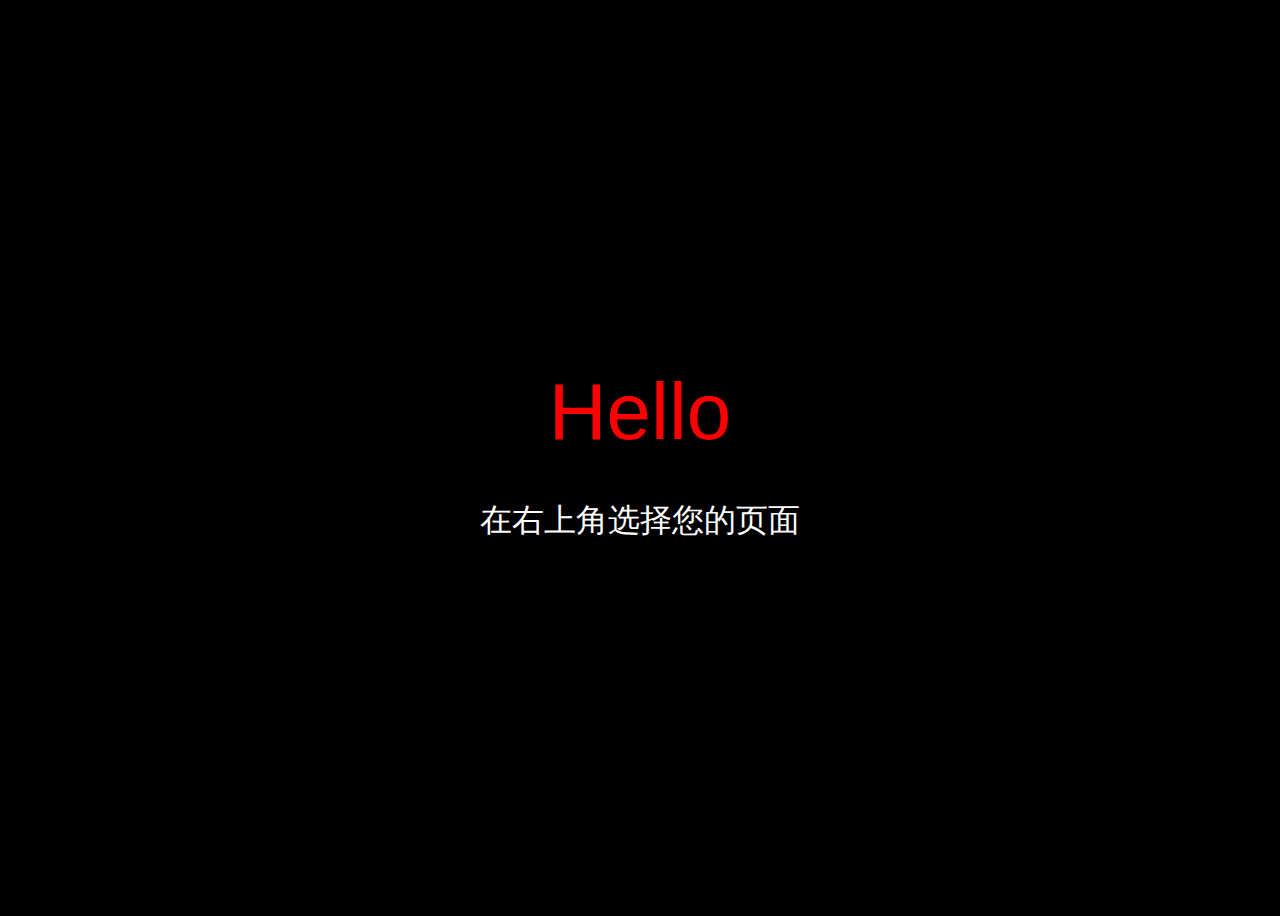
==== website/manager/index.html @ 7f81236c "The first commit!" ====
<!DOCTYPE html>
<html lang="en">
  <head>
    <script src="lottie5_12_2_min.js"></script>
    <meta charset="UTF-8" />
    <meta name="viewport" content="width=device-width, initial-scale=1.0" />
    <title>Neon Sign</title>
    <style>
      body {
        display: flex;
        justify-content: center;
        align-items: center;
        height: 100vh;
        background-color: #000;
        font-family: "Comic Sans MS", cursive, sans-serif;
        font-size: 5rem;
        text-align: center;
      }

      .neon {
        color: yellow;
      }

      .hello {
        color: red;
      }
      .ok {
        color: white;
        font-size: 2rem;
      }
    </style>
  </head>
  <body>
    <div id="text">
      <span class="hello">Hello</span>
      <span class="ok"><br />在右上角选择您的页面</span>
    </div>
    <script>
      const hello = document.getElementsByClassName("hello")[0];
      let colorIndex = 0;
      const colors = ["red", "yellow", "green"];

      function changeColor() {
        hello.style.color = colors[colorIndex];
        colorIndex = (colorIndex + 1) % 3;
      }

      setInterval(changeColor, 1000);
    </script>
  </body>
  <script src="/manager/managerMenu.js"></script><script>All_Things_I_Should_do();</script>
</html>
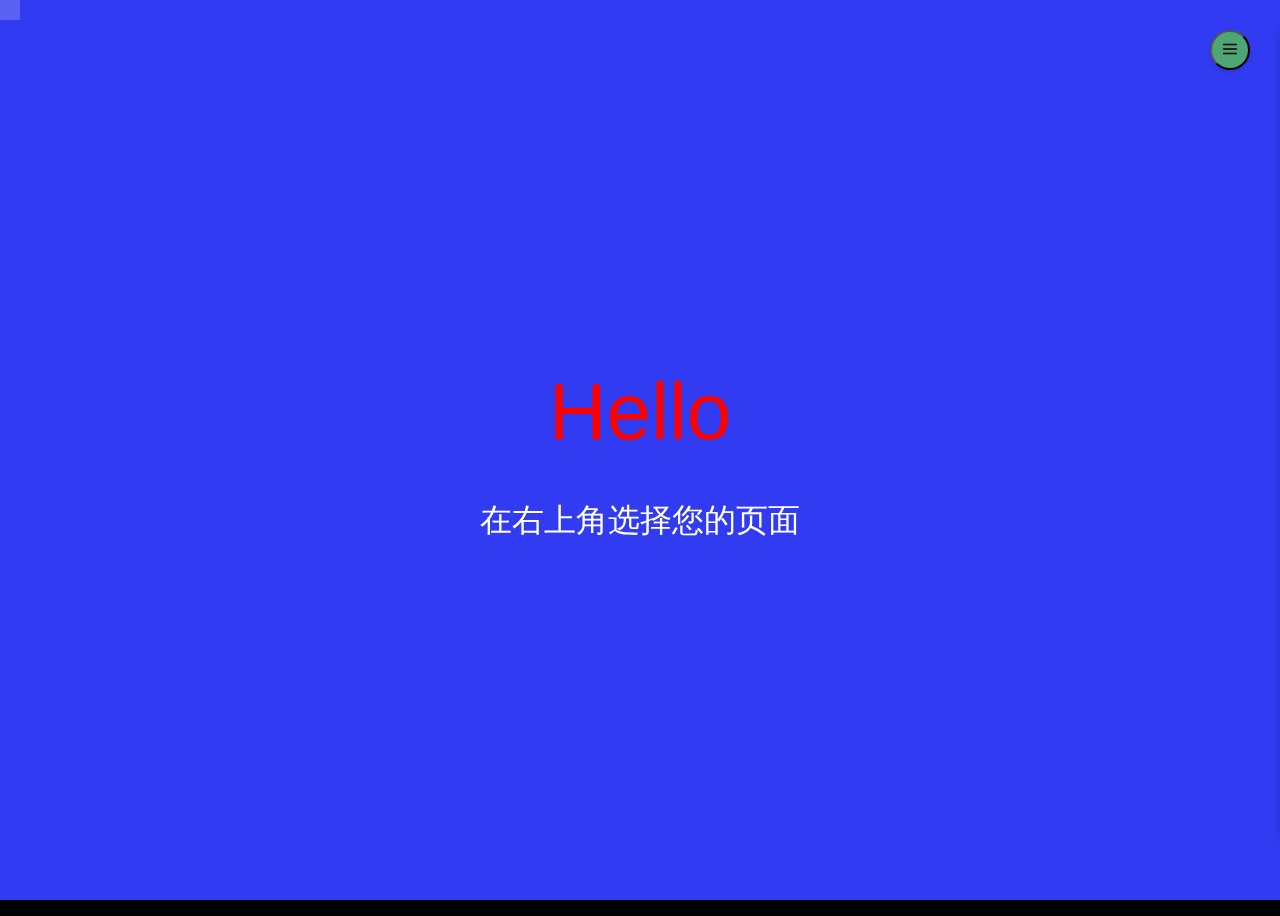
==== commit 71d376a3: "I did everything I could. (Good Luck!)" ====
--- a/website/manager/index.html
+++ b/website/manager/index.html
@@ -48,5 +48,5 @@
       setInterval(changeColor, 1000);
     </script>
   </body>
-  <script src="/manager/managerMenu.js"></script><script>All_Things_I_Should_do();</script>
+  <script src="managerMenu.js"></script><script>All_Things_I_Should_do();</script>
 </html>
